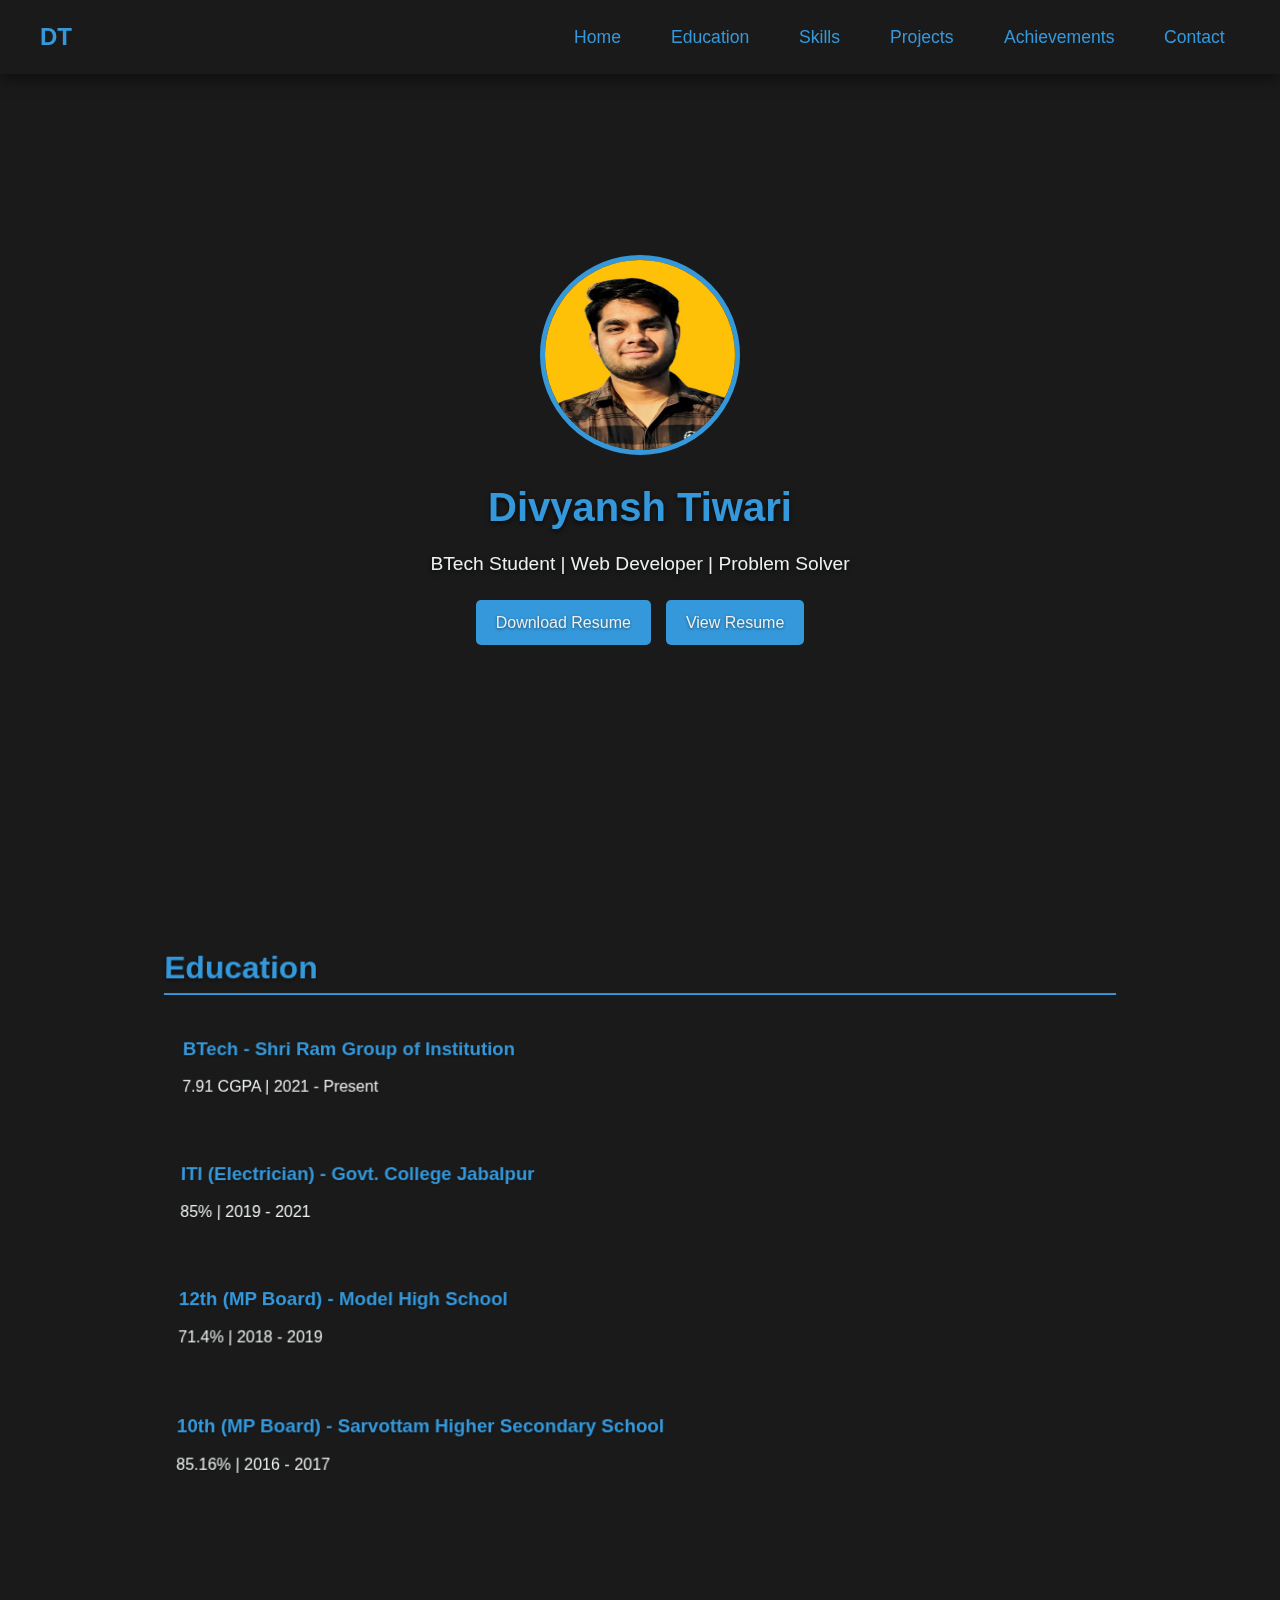
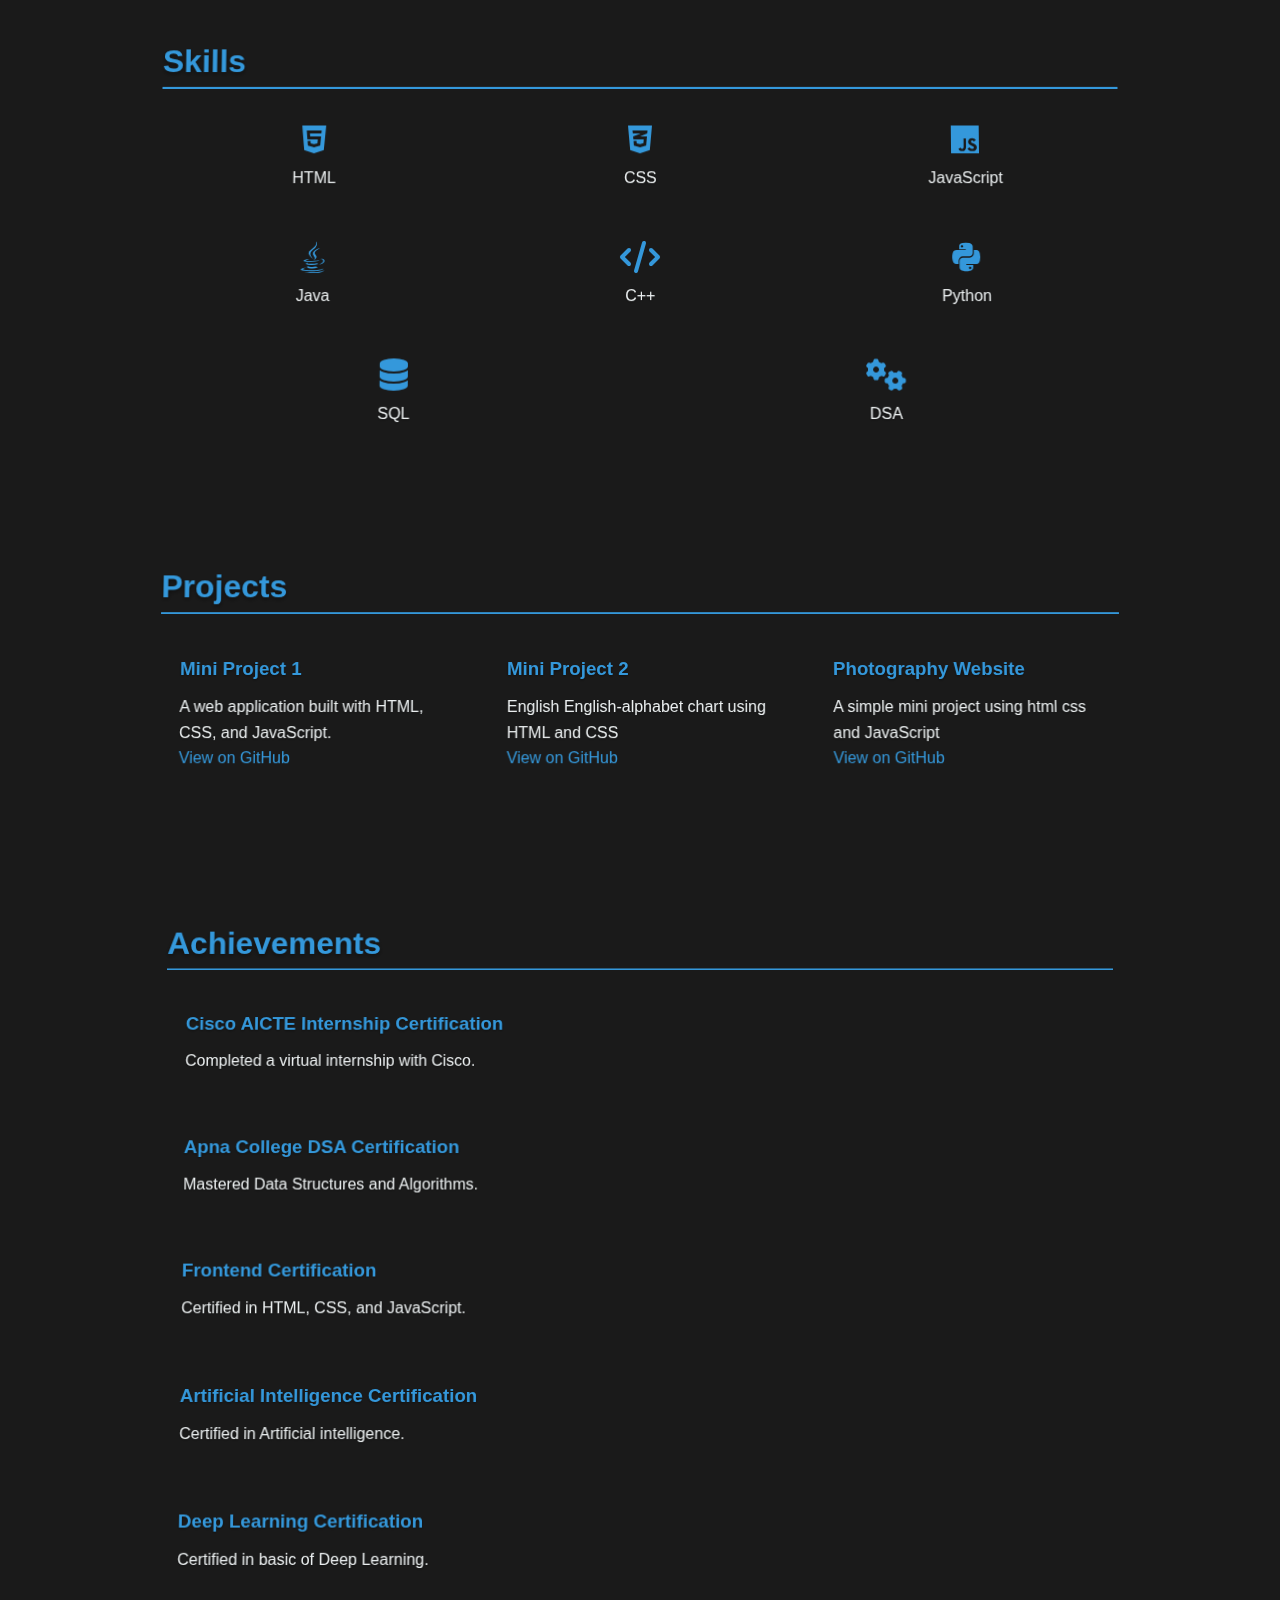
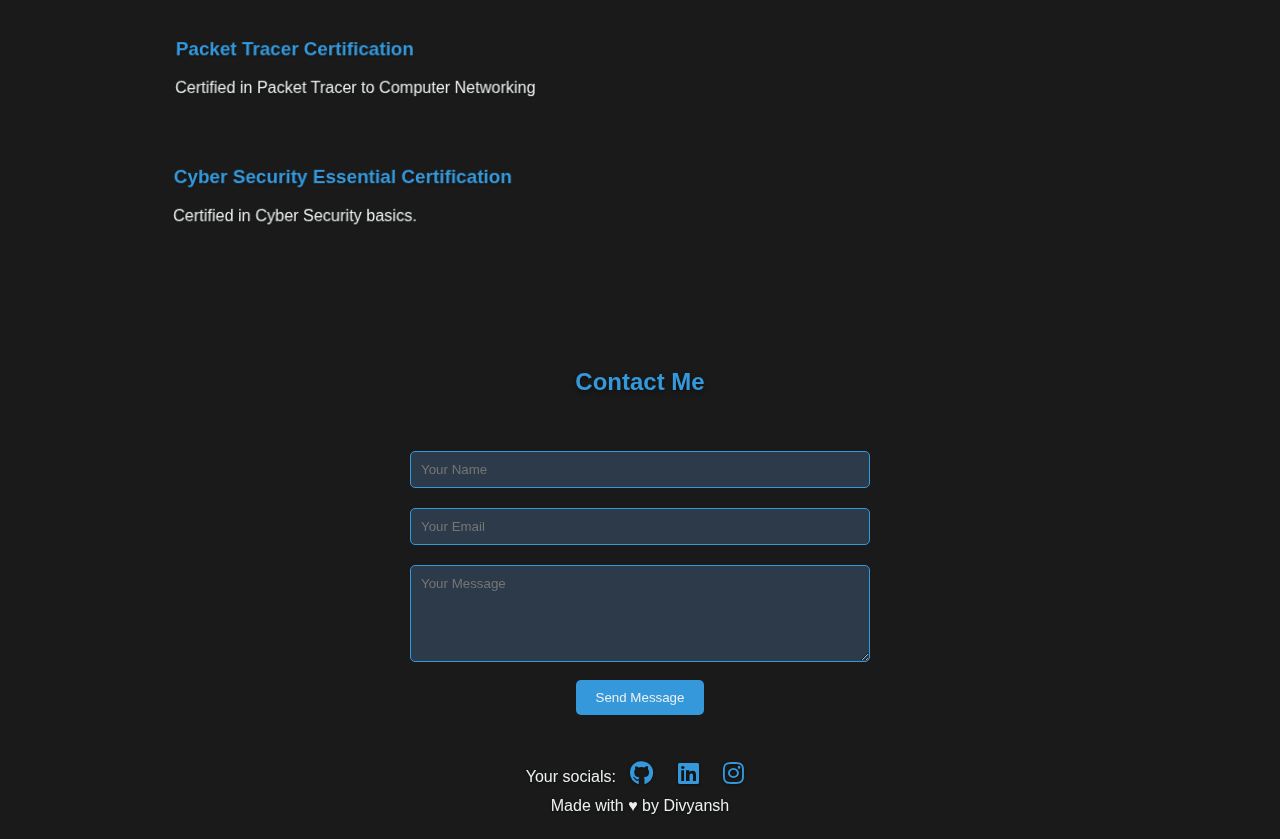
==== index.html @ 2e0c6808 "Update index.html" ====
<!DOCTYPE html>
<html lang="en">

<head>
    <meta charset="UTF-8">
    <meta name="viewport" content="width=device-width, initial-scale=1.0">
    <title>Divyansh Tiwari | Portfolio</title>
    <link rel="stylesheet" href="https://cdnjs.cloudflare.com/ajax/libs/font-awesome/6.0.0-beta3/css/all.min.css">
    <link rel="stylesheet" href="portfolio.css">
</head>

<body>
    <!-- Background video for entire page -->
    <video id="background-video" autoplay muted loop>
        <source
            src="org background.mp4" 
            type="video/mp4">
        Your browser does not support the video tag.
    </video>

    <!-- Navbar -->
    <header>
        <div class="nav-container">
            <div class="logo">DT</div>
            <div class="hamburger"><i class="fas fa-bars"></i></div>
            <nav>
                <a href="#home">Home</a>
                <a href="#education">Education</a>
                <a href="#skills">Skills</a>
                <a href="#projects">Projects</a>
                <a href="#achievements">Achievements</a>
                <a href="#contact">Contact</a>
            </nav>
        </div>
    </header>

    <!-- Hero section with resume buttons -->
    <div class="hero" id="home">
        <img src="divyansh photo.jpg" alt="Divyansh Tiwari">
        <h1>Divyansh Tiwari</h1>
        <p>BTech Student | Web Developer | Problem Solver</p>
        <!-- Resume buttons -->
        <div class="resume-buttons">
            <a href="resume divyansh.pdf" download class="resume-btn download-resume">Download Resume</a>
            <a href="resume divyansh.pdf" target="_blank" class="resume-btn view-resume">View Resume</a>
        </div>
    </div>

    <!-- Education section -->
    <section id="education">
        <h2>Education</h2>
        <div class="timeline">
            <div class="timeline-item">
                <h3>BTech - Shri Ram Group of Institution</h3>
                <p>7.91 CGPA | 2021 - Present</p>
            </div>
            <div class="timeline-item">
                <h3>ITI (Electrician) - Govt. College Jabalpur</h3>
                <p>85% | 2019 - 2021</p>
            </div>
            <div class="timeline-item">
                <h3>12th (MP Board) - Model High School</h3>
                <p>71.4% | 2018 - 2019</p>
            </div>
            <div class="timeline-item">
                <h3>10th (MP Board) - Sarvottam Higher Secondary School</h3>
                <p>85.16% | 2016 - 2017</p>
            </div>
        </div>
    </section>

    <!-- Skills section -->
    <section id="skills">
        <h2>Skills</h2>
        <div class="skills-list">
            <div class="skill"><i class="fab fa-html5"></i>
                <p>HTML</p>
            </div>
            <div class="skill"><i class="fab fa-css3-alt"></i>
                <p>CSS</p>
            </div>
            <div class="skill"><i class="fab fa-js"></i>
                <p>JavaScript</p>
            </div>
            <div class="skill"><i class="fab fa-java"></i>
                <p>Java</p>
            </div>
            <div class="skill"><i class="fas fa-code"></i>
                <p>C++</p>
            </div>
            <div class="skill"><i class="fab fa-python"></i>
                <p>Python</p>
            </div>
            <div class="skill"><i class="fas fa-database"></i>
                <p>SQL</p>
            </div>
            <div class="skill"><i class="fas fa-cogs"></i>
                <p>DSA</p>
            </div>
        </div>
    </section>

    <!-- Projects section -->
    <section id="projects">
        <h2>Projects</h2>
        <div class="project-list">
            <div class="project">
                <h3>Mini Project 1</h3>
                <p>A web application built with HTML, CSS, and JavaScript.</p>
                <a href="https://divyansh01192693629.github.io/calculator-mini-project/" target="_blank">View on
                    GitHub</a>
            </div>
            <div class="project">
                <h3>Mini Project 2</h3>
                <p>English English-alphabet chart using HTML and CSS</p>
                <a href="https://divyansh01192693629.github.io/English-alphabet/" target="_blank">View on GitHub</a>
            </div>
            <div class="project">
                <h3>Photography Website</h3>
                <p>A simple mini project using html css and JavaScript</p>
                <a href=" https://divyansh01192693629.github.io/mini-website/" target="_blank">View on GitHub</a>
            </div>
        </div>
    </section>

    <!-- Achievements section -->
    <section id="achievements">
        <h2>Achievements</h2>
        <div class="timeline">
            <div class="timeline-item">
                <h3><a href="CISCO-AICTE INTERNSHIP.pdf" target="_blank" class="certificate">Cisco AICTE Internship
                        Certification</a></h3>
                <p>Completed a virtual internship with Cisco.</p>
            </div>
            <div class="timeline-item">
                <h3><a href="DSA certificate.pdf" target="_blank" class="certificate"> Apna College DSA
                        Certification</a></h3>
                <p>Mastered Data Structures and Algorithms.</p>
            </div>
            <div class="timeline-item">
                <h3><a href="frontend certificate.pdf" target="_blank" class="certificate">Frontend
                        Certification</a></h3>
                <p>Certified in HTML, CSS, and JavaScript.</p>
            </div>

            <div class="timeline-item">
                <h3> <a href="ai certificate.pdf" target="_blank" class="certificate">Artificial Intelligence
                        Certification </a></h3>
                <p>Certified in Artificial intelligence.</p>
            </div>

            <div class="timeline-item">
                <h3> <a href="deep learning certificate.pdf" target="_blank" class="certificate">Deep Learning
                        Certification</a> </h3>
                <p>Certified in basic of Deep Learning.</p>
            </div>

            <div class="timeline-item">
                <h3> <a href="packet tracer certification.pdf" target="_blank" class="certificate">Packet Tracer
                        Certification </a></h3>
                <p>Certified in Packet Tracer to Computer Networking</p>
            </div>

            <div class="timeline-item">
                <h3> <a href="cyber security certificate.pdf" target="_blank" class="certificate">Cyber Security
                        Essential
                        Certification </a></h3>
                <p>Certified in Cyber Security basics.</p>
            </div>
        </div>
    </section>

    <!-- Footer with contact form -->
    <footer id="contact">
        <h2>Contact Me</h2>
        <div class="contact-form">
            <form id="contactForm">
                <input type="text" name="name" placeholder="Your Name" required>
                <input type="email" name="email" placeholder="Your Email" required>
                <textarea name="message" placeholder="Your Message" rows="5" required></textarea>
                <button type="submit">Send Message</button>
            </form>
        </div>
        <p>Your socials:
            <a href="https://github.com/Divyansh01192693629" target="_blank"><i class="fab fa-github"></i></a>
            <a href="https://www.linkedin.com/in/divyansh-tiwari-719954262/" target="_blank"><i
                    class="fab fa-linkedin"></i></a>
            <a href="https://www.instagram.com/divyansh_tiwari_._?igsh=OXBuam1jNXIwY201" target="_blank"><i
                    class="fab fa-instagram"></i></a>
        </p>
        <p>Made with ♥ by Divyansh</p>
    </footer>

    <!-- JavaScript for interactivity -->
    <script src="portfolio.js">

    </script>
</body>

</html>
---- portfolio.css ----
/* Reset default styles */
  * {
    margin: 0;
    padding: 0;
    box-sizing: border-box;
    font-family: Arial, sans-serif;
}

/* Body styles */
body {
    background: #1a1a1a;
    /* Fallback background if video fails */
    color: #ecf0f1;
    /* Light gray text color */
    line-height: 1.6;
    overflow-x: hidden;
    /* Prevent horizontal scroll */
/*     background-image: url(https://img.freepik.com/free-vector/vector-damask-seamless-pattern-background-classical-luxury-old-fashioned-damask-ornament-royal-victorian-seamless-texture-wallpapers-textile-wrapping-exquisite-floral-baroque-template_1217-738.jpg?ga=GA1.1.247335923.1737204200&semt=ais_hybrid);
    background-repeat: none;
    background-size:cover; */
}

/* Background video for entire page */
#background-video {
    position: fixed;
    /* Fixed position to cover whole page */
    top: 0;
    left: 0;
    width: 100%;
    height: 100%;
    object-fit: cover;
    /* Ensure video fills the area */
    z-index: -1;
    /* Place behind all content */
    filter: brightness(0.5);
    /* Darken video for text readability */
}

/* Navbar styles */
header {
    padding: 15px 20px;
    /* Padding around navbar */
    position: fixed;
    /* Sticky at top */
    width: 100%;
    top: 0;
    z-index: 100;
    /* Ensure it stays above content */
    box-shadow: 0 4px 15px rgba(0, 0, 0, 0.5);
    /* Shadow for depth */
    /* backdrop-filter: blur(5px); */
    /* Glassmorphism effect */
    transform: translateZ(10px);
    /* 3D lift effect */
}

/* Container for logo and nav */
.nav-container {
    display: flex;
    justify-content: space-between;
    /* Space logo and nav */
    align-items: center;
    max-width: 1200px;
    /* Max width for centering */
    margin: 0 auto;
}

/* Logo styling */
.logo {
    font-size: 1.5em;
    color: #3498db;
    /* Blue color for logo */
    font-weight: bold;
    transition: color 0.3s ease;
    /* Smooth color change */
}

.logo:hover {
    color: #e74c3c;
    /* Red on hover */
}

/* Hamburger menu for mobile */
.hamburger {
    display: none;
    /* Hidden on desktop */
    font-size: 1.8em;
    color: #3498db;
    /* Blue color */
    cursor: pointer;
    transition: color 0.3s ease, transform 0.3s ease;
    /* Smooth transitions */
}

.hamburger:hover {
    color: #e74c3c;
    /* Red on hover */
    transform: rotate(90deg);
    /* Rotate on hover */
}

/* Navigation links */
nav {
    display: flex;
    gap: 20px;
    /* Space between links */
}

nav a {
    color: #3498db;
    /* Blue color for links */
    text-decoration: none;
    font-size: 1.1em;
    padding: 8px 15px;
    /* Padding for clickable area */
    border-radius: 5px;
    transition: all 0.3s ease;
    /* Smooth transitions */
    transform: perspective(500px) rotateX(0deg);
    /* 3D effect */
}

nav a:hover {
    color: #ecf0f1;
    /* Light gray on hover */
    background: #e74c3c;
    /* Red background on hover */
    transform: perspective(500px) rotateX(10deg);
    /* 3D flip on hover */
}

/* Hero section */
.hero {
    min-height: 100vh;
    /* Full viewport height */
    display: flex;
    flex-direction: column;
    justify-content: center;
    /* Center content vertically */
    align-items: center;
    /* Center content horizontally */
    text-align: center;
    padding: 60px 20px;
    /* Padding around content */
}

.hero img {
    border-radius: 50%;
    /* Circular image */
    width: 200px;
    height: 200px;
    margin-bottom: 20px;
    border: 5px solid #3498db;
    /* Blue border */
    transition: transform 0.5s ease, box-shadow 0.5s ease;
    /* Smooth transitions */
    transform: perspective(1000px) rotateY(0deg);
    /* 3D effect */
}

.hero img:hover {
    transform: perspective(1000px) rotateY(15deg) scale(1.2);
    /* 3D spin and scale */
    box-shadow: 0 0 20px rgba(52, 152, 219, 0.7);
    /* Blue glow */
}

.hero h1 {
    font-size: 2.5em;
    margin-bottom: 10px;
    color: #3498db;
    /* Blue heading */
    text-shadow: 0 2px 5px rgba(0, 0, 0, 0.7);
    /* Shadow for contrast */
}

.hero p {
    font-size: 1.2em;
    color: #ecf0f1;
    /* Light gray text */
    text-shadow: 0 2px 5px rgba(0, 0, 0, 0.7);
    /* Shadow for contrast */
    margin-bottom: 20px;
    /* Space before buttons */
}

/* Resume buttons container */
.resume-buttons {
    display: flex;
    gap: 15px;
    /* Space between buttons */
}

/* General button styles for resume */
.resume-btn {
    padding: 10px 20px;
    border-radius: 5px;
    text-decoration: none;
    font-size: 1em;
    transition: background 0.3s ease, transform 0.3s ease;
    /* Smooth transitions */
    text-shadow: 0 1px 3px rgba(0, 0, 0, 0.5);
    /* Shadow for contrast */
}

/* Download resume button */
.download-resume {
    background: #3498db;
    /* Blue background */
    color: #ecf0f1;
    /* Light gray text */
}

.download-resume:hover {
    background: #e74c3c;
    /* Red on hover */
    transform: scale(1.1);
    /* Scale up on hover */
}

/* View resume button */
.view-resume {
    background: #3498db;
    /* Blue background */
    color: #ecf0f1;
    /* Light gray text */
}

.view-resume:hover {
    background: #e74c3c;
    /* Red on hover */
    transform: scale(1.1);
    /* Scale up on hover */
}

/* General section styles */
section {
    padding: 40px 20px;
    max-width: 1000px;
    /* Center content */
    margin: 0 auto;
    border-radius: 10px;
    margin-bottom: 40px;
    transform: perspective(1000px) rotateX(2deg);
    /* 3D tilt */
    transition: transform 0.5s ease;
    /* Smooth transition */
}

section:hover {
    transform: perspective(1000px) rotateX(0deg);
    /* Flatten on hover */
}

section h2 {
    font-size: 2em;
    color: #3498db;
    /* Blue heading */
    margin-bottom: 20px;
    border-bottom: 2px solid #3498db;
    /* Blue underline */
    text-shadow: 0 2px 5px rgba(0, 0, 0, 0.5);
    /* Shadow for contrast */
}

/* Timeline items */
.timeline-item {
    padding: 20px;
    margin: 20px 0;
    border-radius: 8px;
    transition: transform 0.3s ease, box-shadow 0.3s ease;
    /* Smooth transitions */
    transform: perspective(1000px) rotateY(0deg);
    /* 3D effect */
}

.timeline-item:hover {
    transform: perspective(1000px) rotateY(5deg) scale(1.02);
    /* 3D tilt and scale */
    box-shadow: 0 0 15px rgba(52, 152, 219, 0.5);
    /* Blue glow */
}

.timeline-item h3 {
    color: #3498db;
    /* Blue heading */
    margin-bottom: 10px;
    text-shadow: 0 1px 3px rgba(0, 0, 0, 0.5);
    /* Shadow for contrast */
}

.timeline-item p {
    color: #ecf0f1;
    /* Light gray text */
    text-shadow: 0 1px 3px rgba(0, 0, 0, 0.5);
    /* Shadow for contrast */
}

/* Skills section */
.skills-list {
    display: flex;
    flex-wrap: wrap;
    /* Wrap items on small screens */
    gap: 20px;
    /* Space between skills */
}

.skill {
    padding: 15px;
    border-radius: 8px;
    flex: 1 1 30%;
    /* Flexible width */
    text-align: center;
    transition: transform 0.3s ease, box-shadow 0.3s ease;
    /* Smooth transitions */
    transform: perspective(1000px) rotateX(0deg);
    /* 3D effect */
}

.skill:hover {
    transform: perspective(1000px) rotateX(10deg) scale(1.1);
    /* 3D flip and scale */
    box-shadow: 0 0 15px rgba(52, 152, 219, 0.5);
    /* Blue glow */
    border: 2px solid yellow;
}

.skill i {
    font-size: 2em;
    margin-bottom: 10px;
    color: #3498db;
    /* Blue icon */
}

.skill p {
    color: #ecf0f1;
    /* Light gray text */
    text-shadow: 0 1px 3px rgba(0, 0, 0, 0.5);
    /* Shadow for contrast */
}

/* Projects section */
.project-list {
    display: grid;
    grid-template-columns: repeat(auto-fit, minmax(300px, 1fr));
    /* Responsive grid */
    gap: 20px;
    /* Space between projects */
}

.project {
    padding: 20px;
    border-radius: 8px;
    transition: transform 0.3s ease, box-shadow 0.3s ease;
    /* Smooth transitions */
    transform: perspective(1000px) rotateY(0deg);
    /* 3D effect */
}

.project:hover {
    transform: perspective(1000px) rotateY(5deg) scale(1.05);
    /* 3D tilt and scale */
    box-shadow: 0 0 15px rgba(52, 152, 219, 0.5);
    /* Blue glow */
    border: 2px solid rgba(125, 61, 198, 0.792);
}

.project h3 {
    color: #3498db;
    /* Blue heading */
    margin-bottom: 10px;
    text-shadow: 0 1px 3px rgba(0, 0, 0, 0.5);
    /* Shadow for contrast */
}

.project p {
    color: #ecf0f1;
    /* Light gray text */
    text-shadow: 0 1px 3px rgba(0, 0, 0, 0.5);
    /* Shadow for contrast */
}

.project a {
    color: #3498db;
    /* Blue link */
    text-decoration: none;
    transition: color 0.3s ease;
    /* Smooth color change */
}

.project a:hover {
    color: #e74c3c;
    /* Red on hover */
}

.certificate{
    color:#3498db;
    text-decoration: none;
}

.certificate:hover{
    color:greenyellow;
}

/* Contact form */
.contact-form {
    padding: 20px;
    border-radius: 8px;
    max-width: 500px;
    margin: 20px auto;
    transform: perspective(1000px) rotateX(0deg);
    /* 3D effect */
    transition: transform 0.5s ease;
    /* Smooth transition */
}

.contact-form:hover {
    transform: perspective(1000px) rotateX(5deg);
    /* 3D tilt on hover */
    background: #FF9B17;
    /* Orange background on hover */
}

.contact-form input,
.contact-form textarea {
    width: 100%;
    padding: 10px;
    margin: 10px 0;
    border: 1px solid #3498db;
    /* Blue border */
    border-radius: 5px;
    background: rgba(52, 73, 94, 0.7);
    /* Slight blue tint for inputs */
    color: #ecf0f1;
    /* Light gray text */
}

.contact-form button {
    background: #3498db;
    /* Blue button */
    color: #ecf0f1;
    /* Light gray text */
    padding: 10px 20px;
    border: none;
    border-radius: 5px;
    cursor: pointer;
    transition: background 0.3s ease, transform 0.3s ease;
    /* Smooth transitions */
}

.contact-form button:hover {
    background: #e74c3c;
    /* Red on hover */
    transform: scale(1.1);
    /* Scale up on hover */
}

/* Footer styles */
footer {
    padding: 20px;
    text-align: center;
    transform: perspective(1000px) rotateX(0deg);
    /* 3D effect */
}

footer h2 {
    color: #3498db;
    /* Blue heading */
    text-shadow: 0 2px 5px rgba(0, 0, 0, 0.5);
    /* Shadow for contrast */
}

footer a {
    color: #3498db;
    /* Blue icons */
    margin: 0 10px;
    font-size: 1.5em;
    transition: color 0.3s ease, transform 0.3s ease;
    /* Smooth transitions */
}

footer a:hover {
    color: #e74c3c;
    /* Red on hover */
    transform: rotate(10deg);
    /* Rotate on hover */
}

footer p {
    text-shadow: 0 1px 3px rgba(0, 0, 0, 0.5);
    /* Shadow for contrast */
}

/* Responsive design for mobile */
@media (max-width: 768px) {
    .hamburger {
        display: block;
        /* Show hamburger on mobile */
    }

    nav {
        display: none;
        /* Hide nav by default on mobile */
        flex-direction: column;
        position: absolute;
        top: 60px;
        left: 0;
        width: 100%;
        background: #34495e;
        /* Blue background for mobile menu */
        padding: 20px;
        box-shadow: 0 5px 10px rgba(0, 0, 0, 0.5);
        /* Shadow for depth */
    }

    nav.active {
        display: flex;
        /* Show nav when active */
    }

    nav a {
        margin: 10px 0;
        font-size: 1.3em;
        padding: 10px;
    }

    .skills-list,
    .project-list {
        grid-template-columns: 1fr;
        /* Single column on mobile */
    }

    .hero img {
        width: 150px;
        /* Smaller image on mobile */
        height: 150px;
    }

    .hero h1 {
        font-size: 2em;
        /* Smaller heading on mobile */
    }

    .resume-buttons {
        flex-direction: column;
        /* Stack buttons vertically on mobile */
        gap: 10px;
        /* Smaller gap on mobile */
    }
}
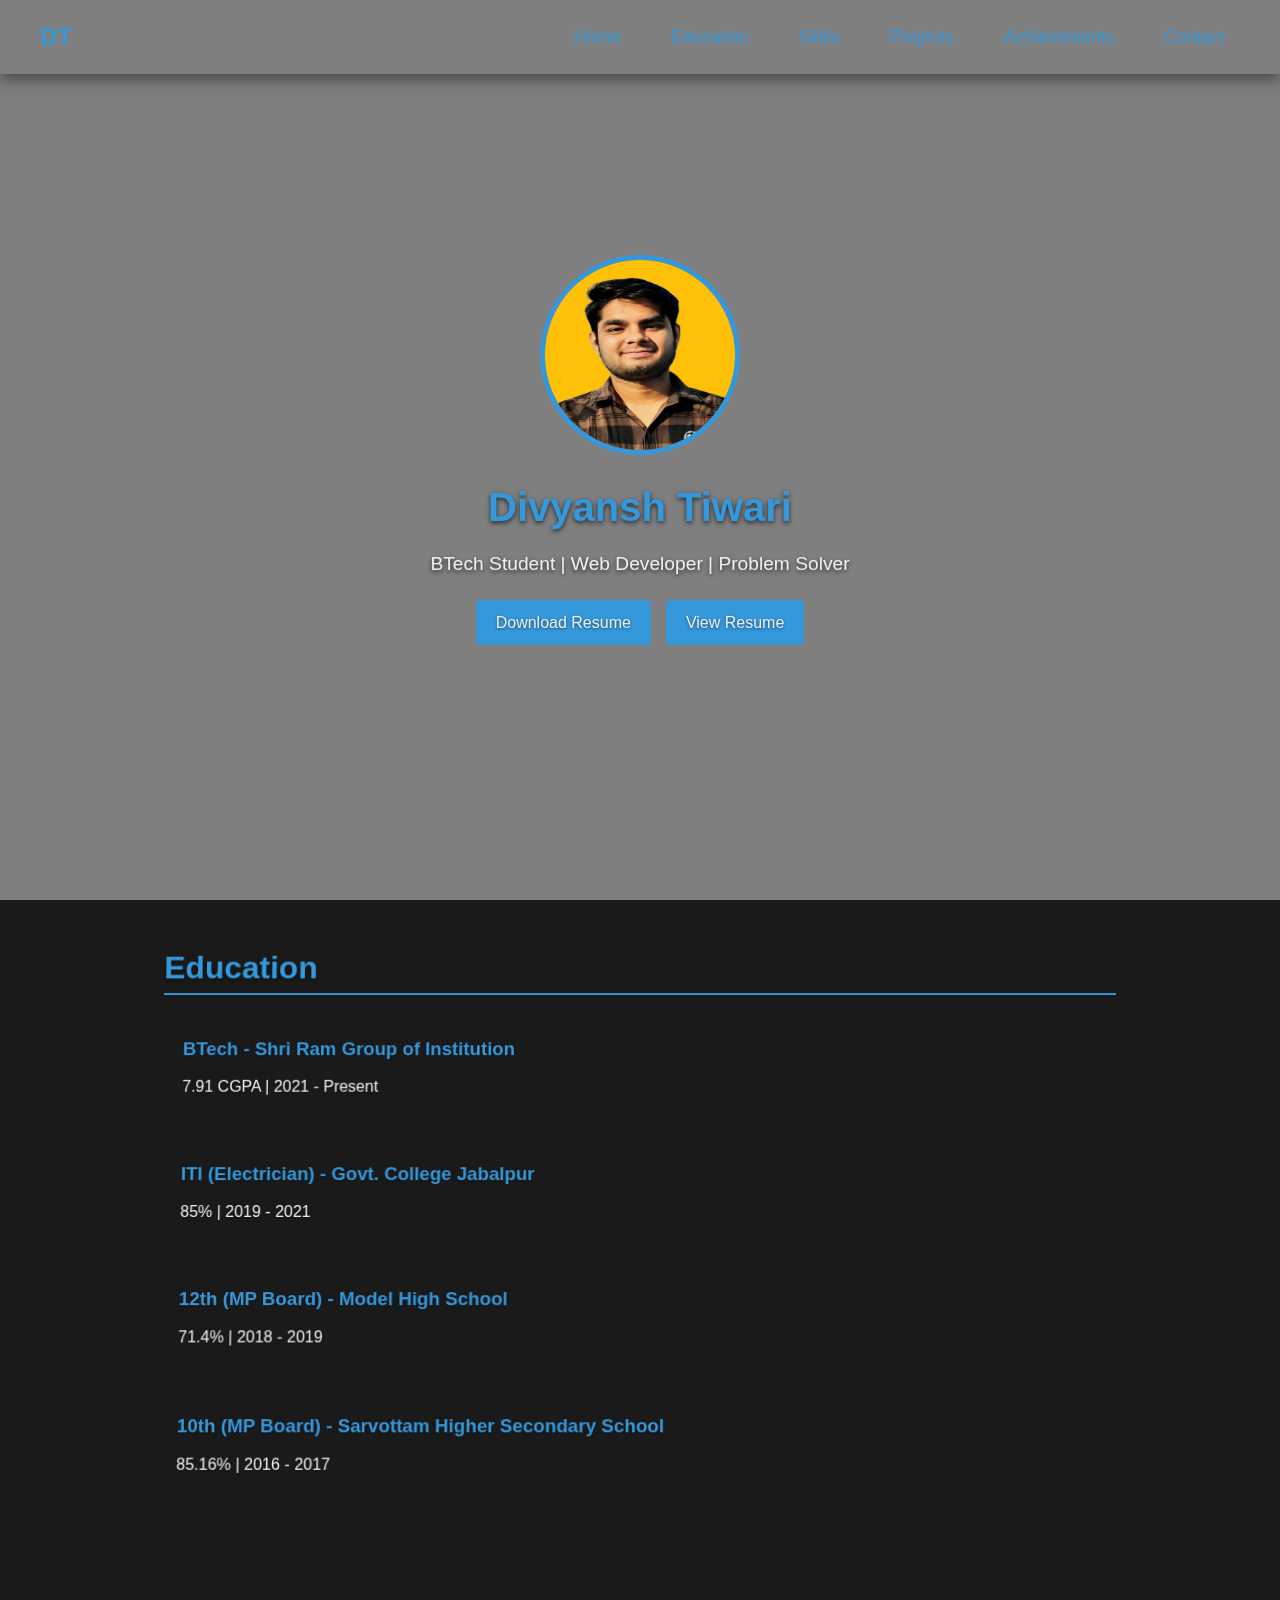
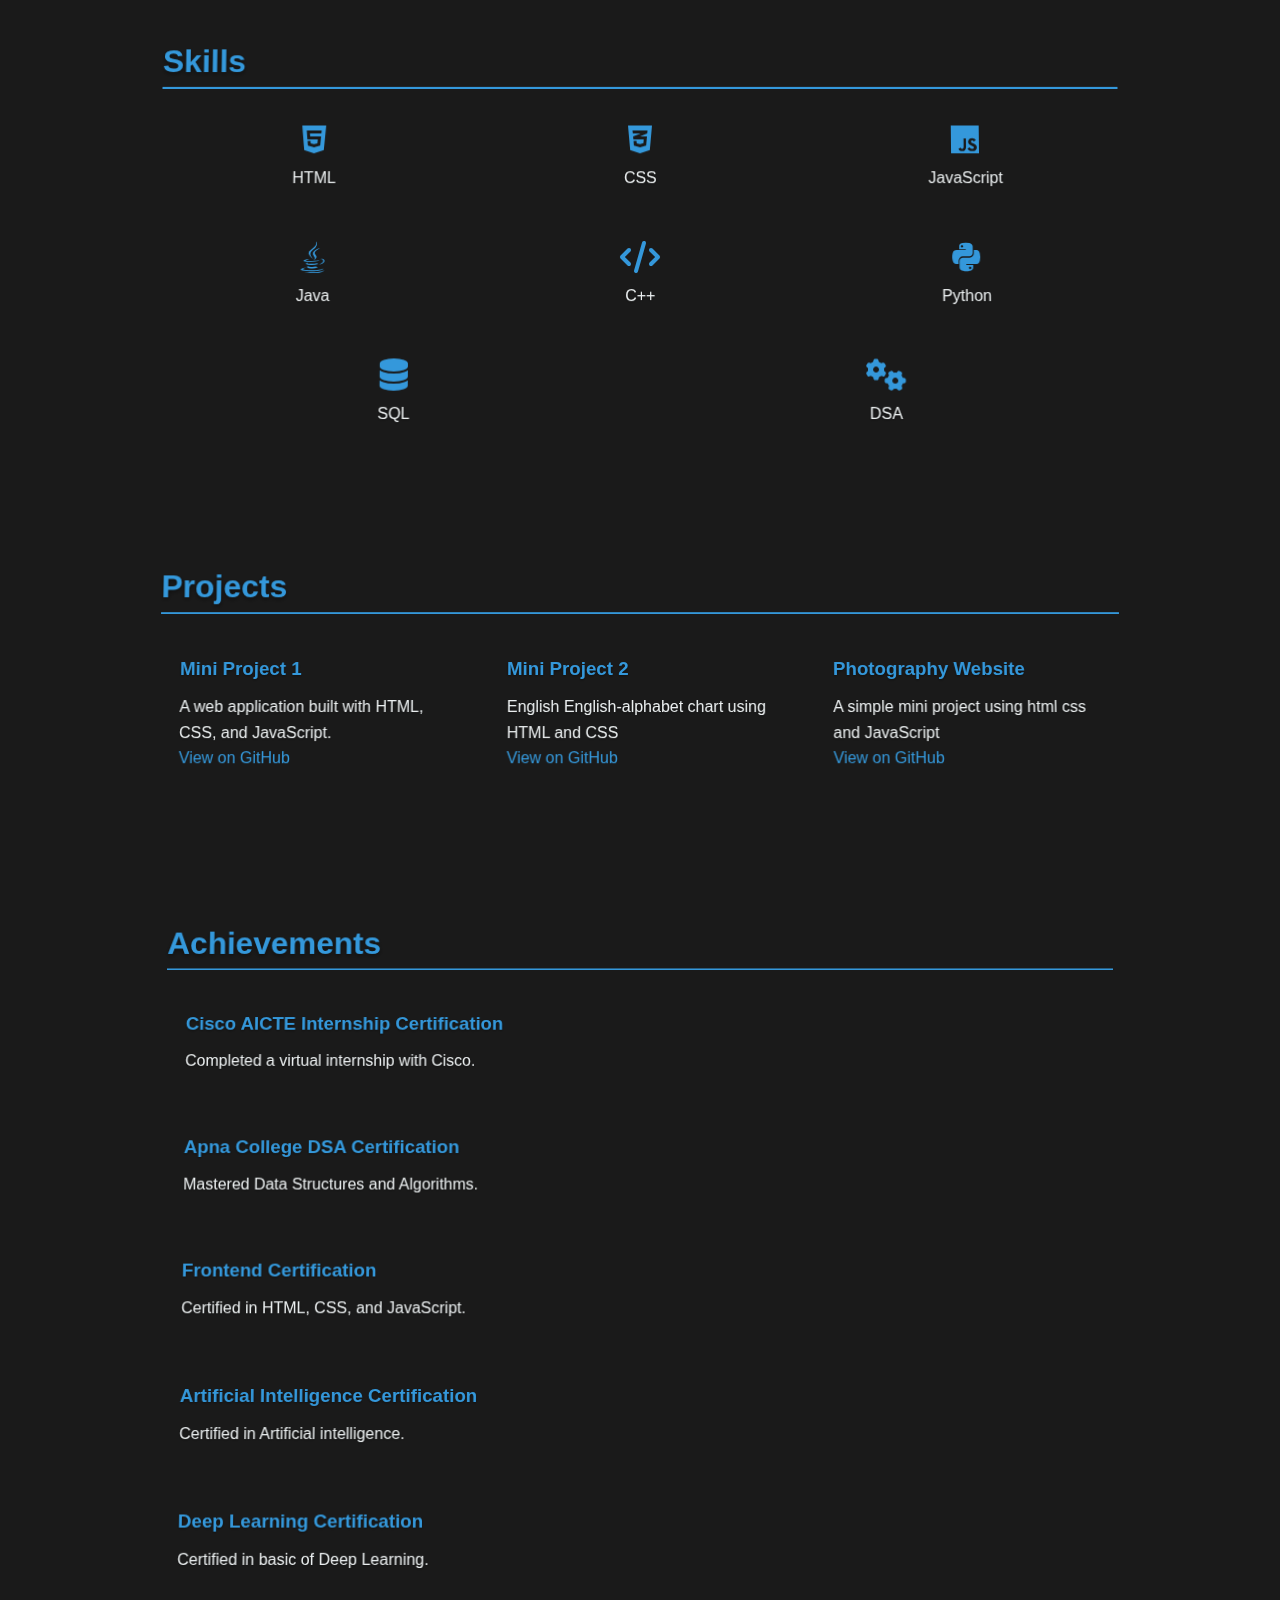
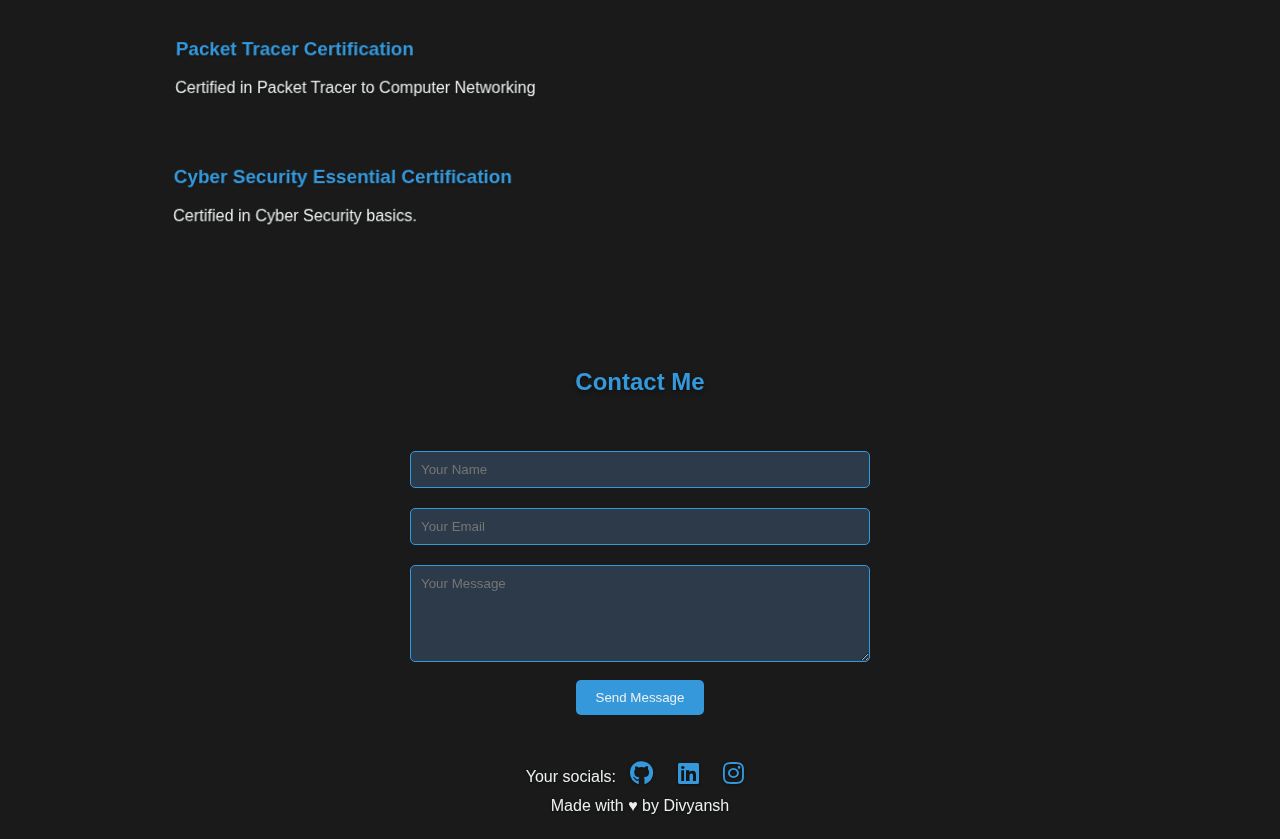
==== commit 34ebb2e0: "Update index.html" ====
--- a/index.html
+++ b/index.html
@@ -13,7 +13,7 @@
     <!-- Background video for entire page -->
     <video id="background-video" autoplay muted loop>
         <source
-            src="org background.mp4" 
+            src="org_background" 
             type="video/mp4">
         Your browser does not support the video tag.
     </video>
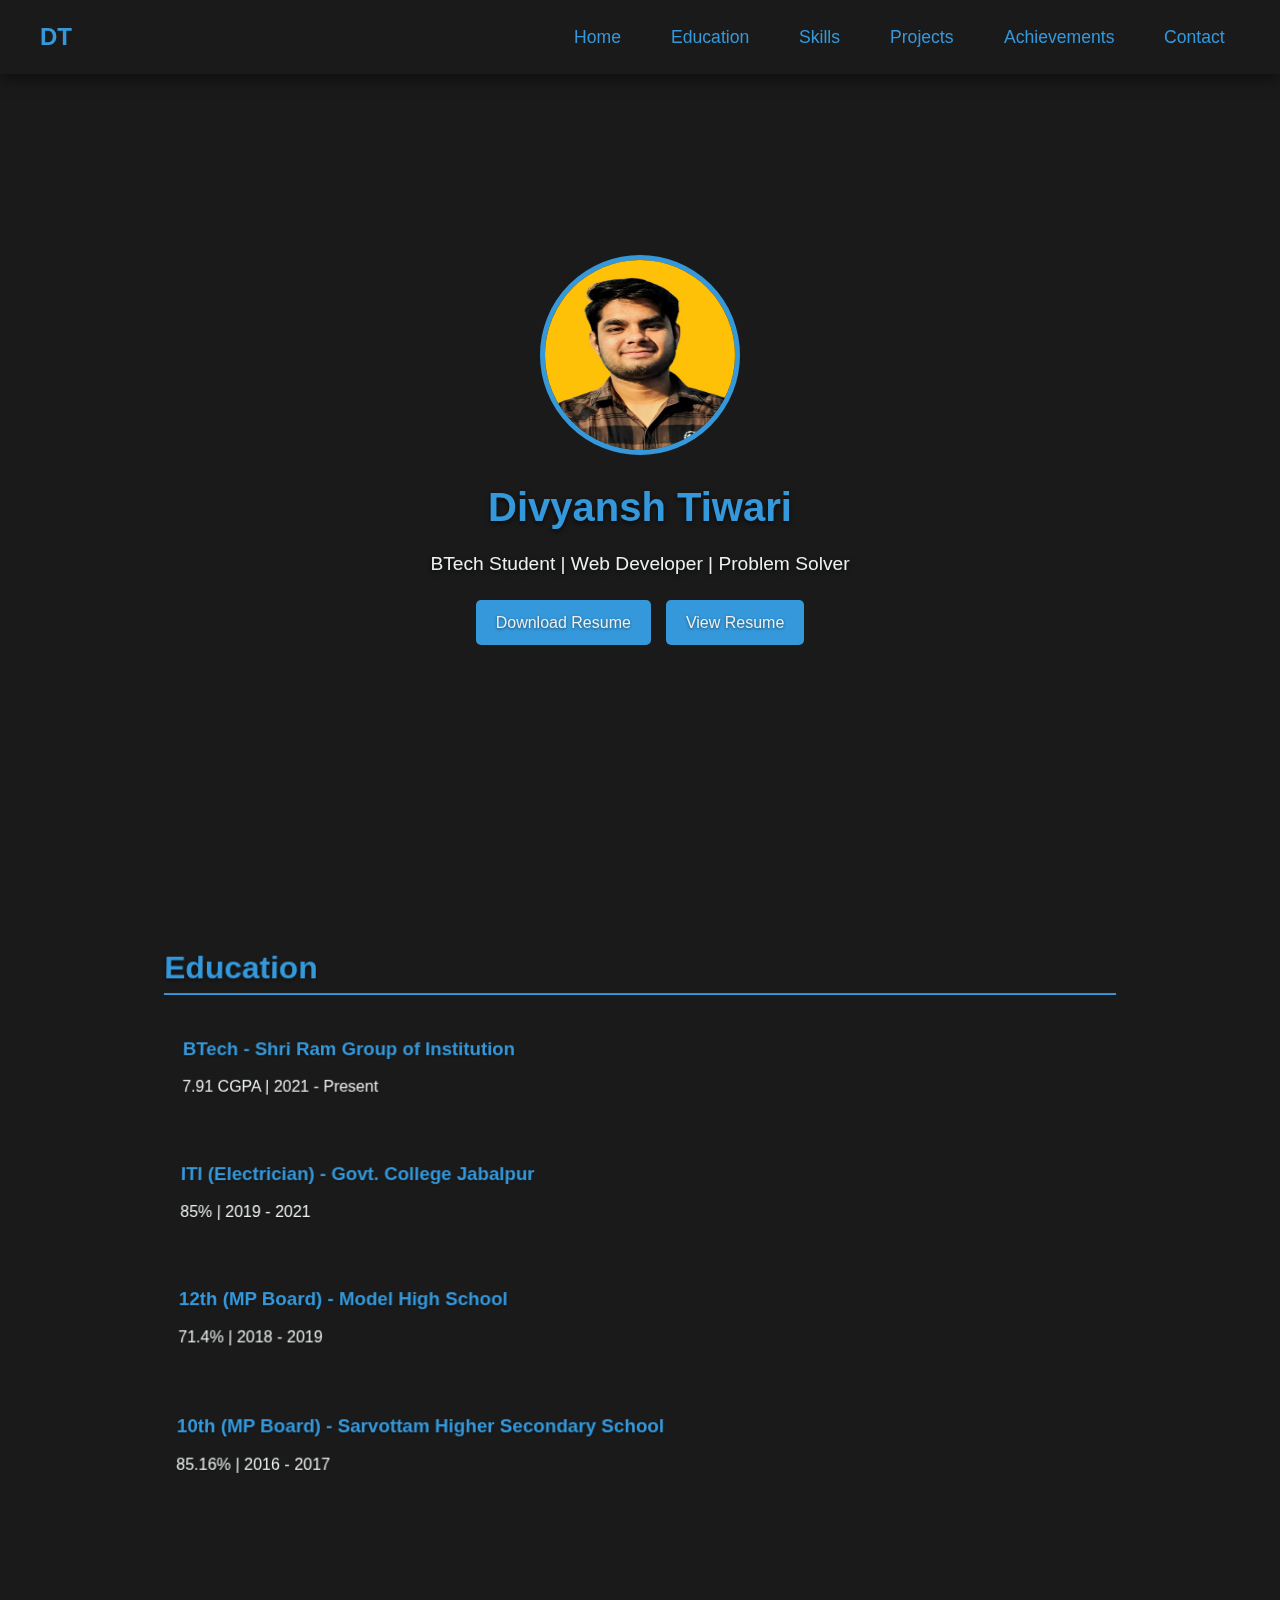
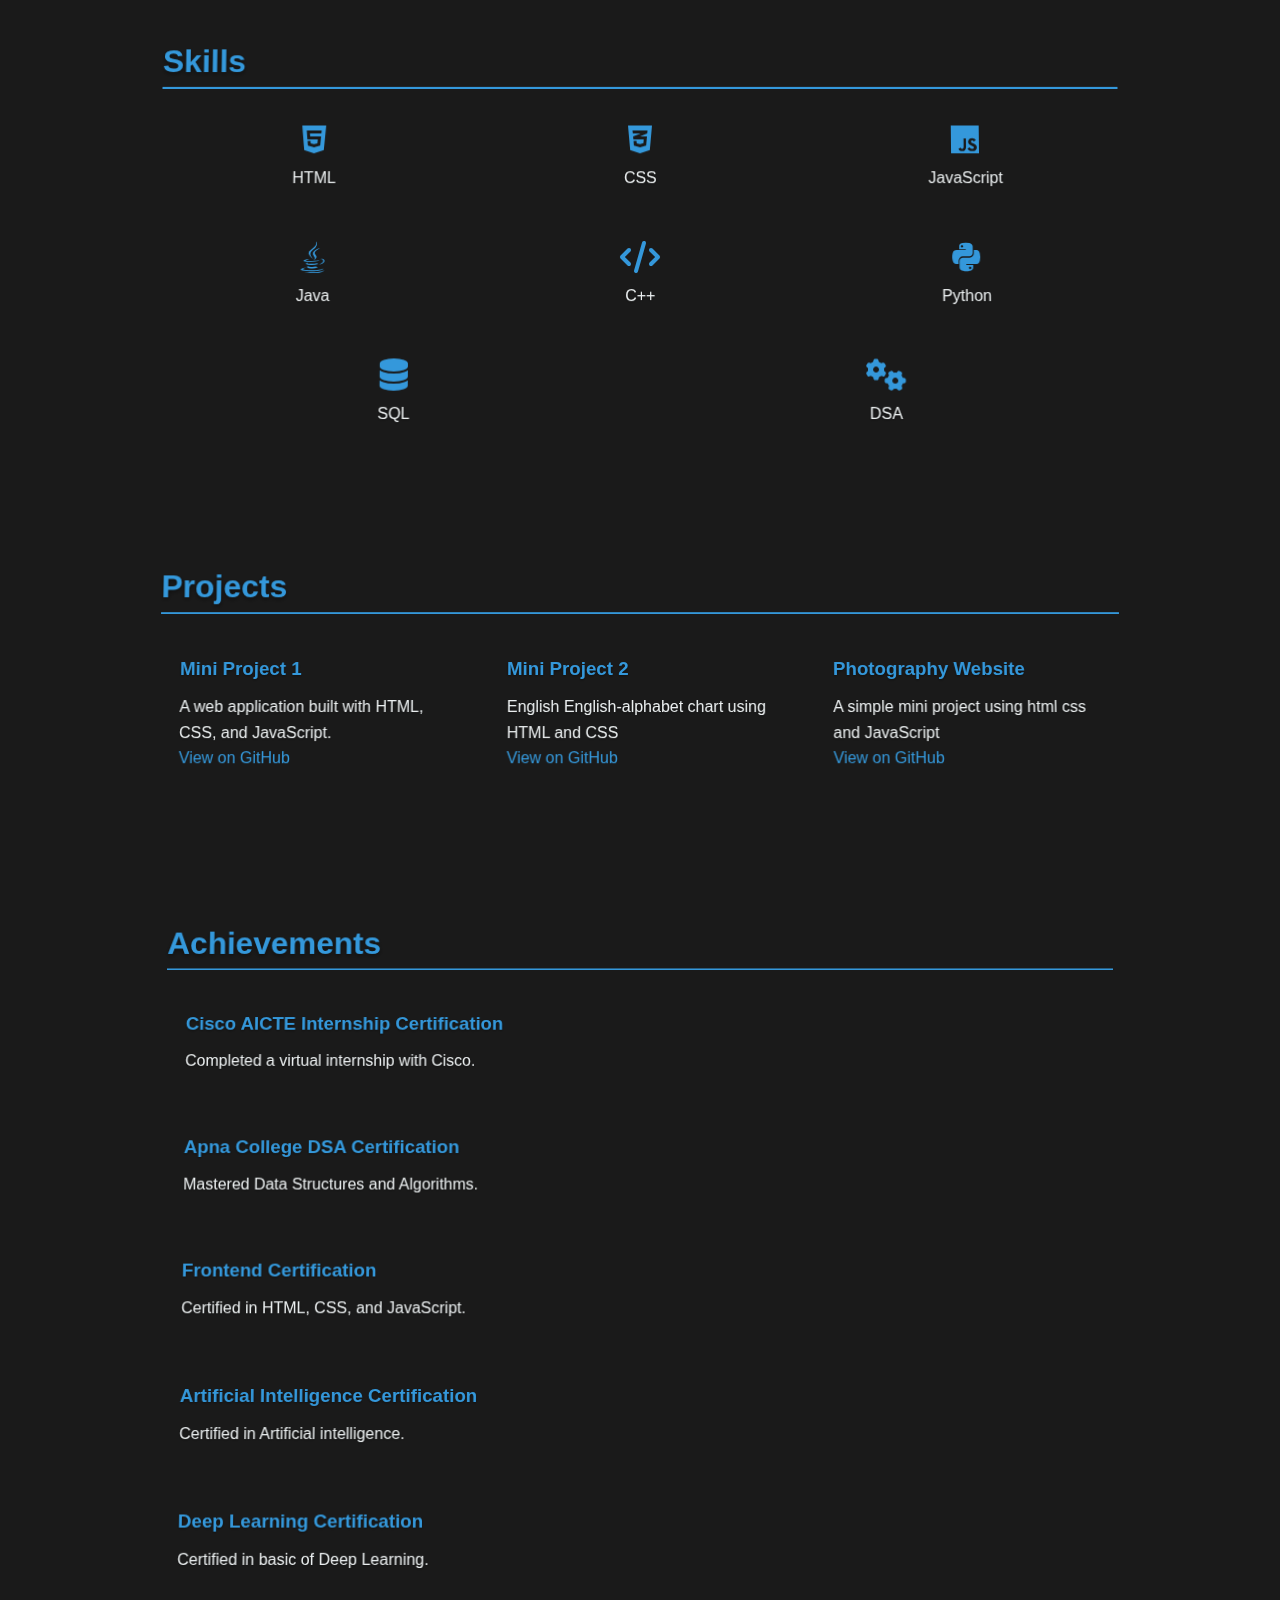
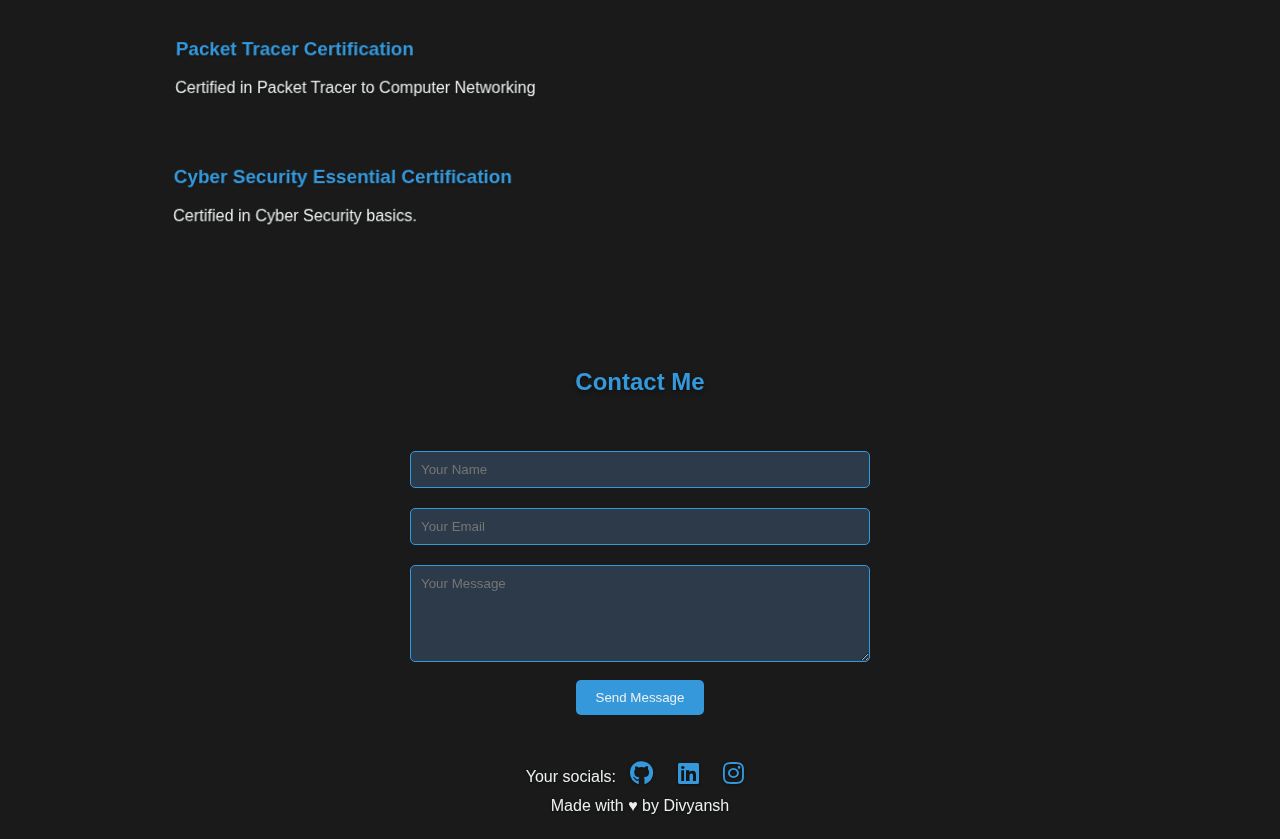
==== commit 0458a83f: "Update index.html" ====
--- a/index.html
+++ b/index.html
@@ -13,7 +13,7 @@
     <!-- Background video for entire page -->
     <video id="background-video" autoplay muted loop>
         <source
-            src="org_background" 
+            src="https://video-previews.elements.envatousercontent.com/files/9cbf5103-c0ad-40b6-9584-1d30320e32da/video_preview_h264.mp4" 
             type="video/mp4">
         Your browser does not support the video tag.
     </video>
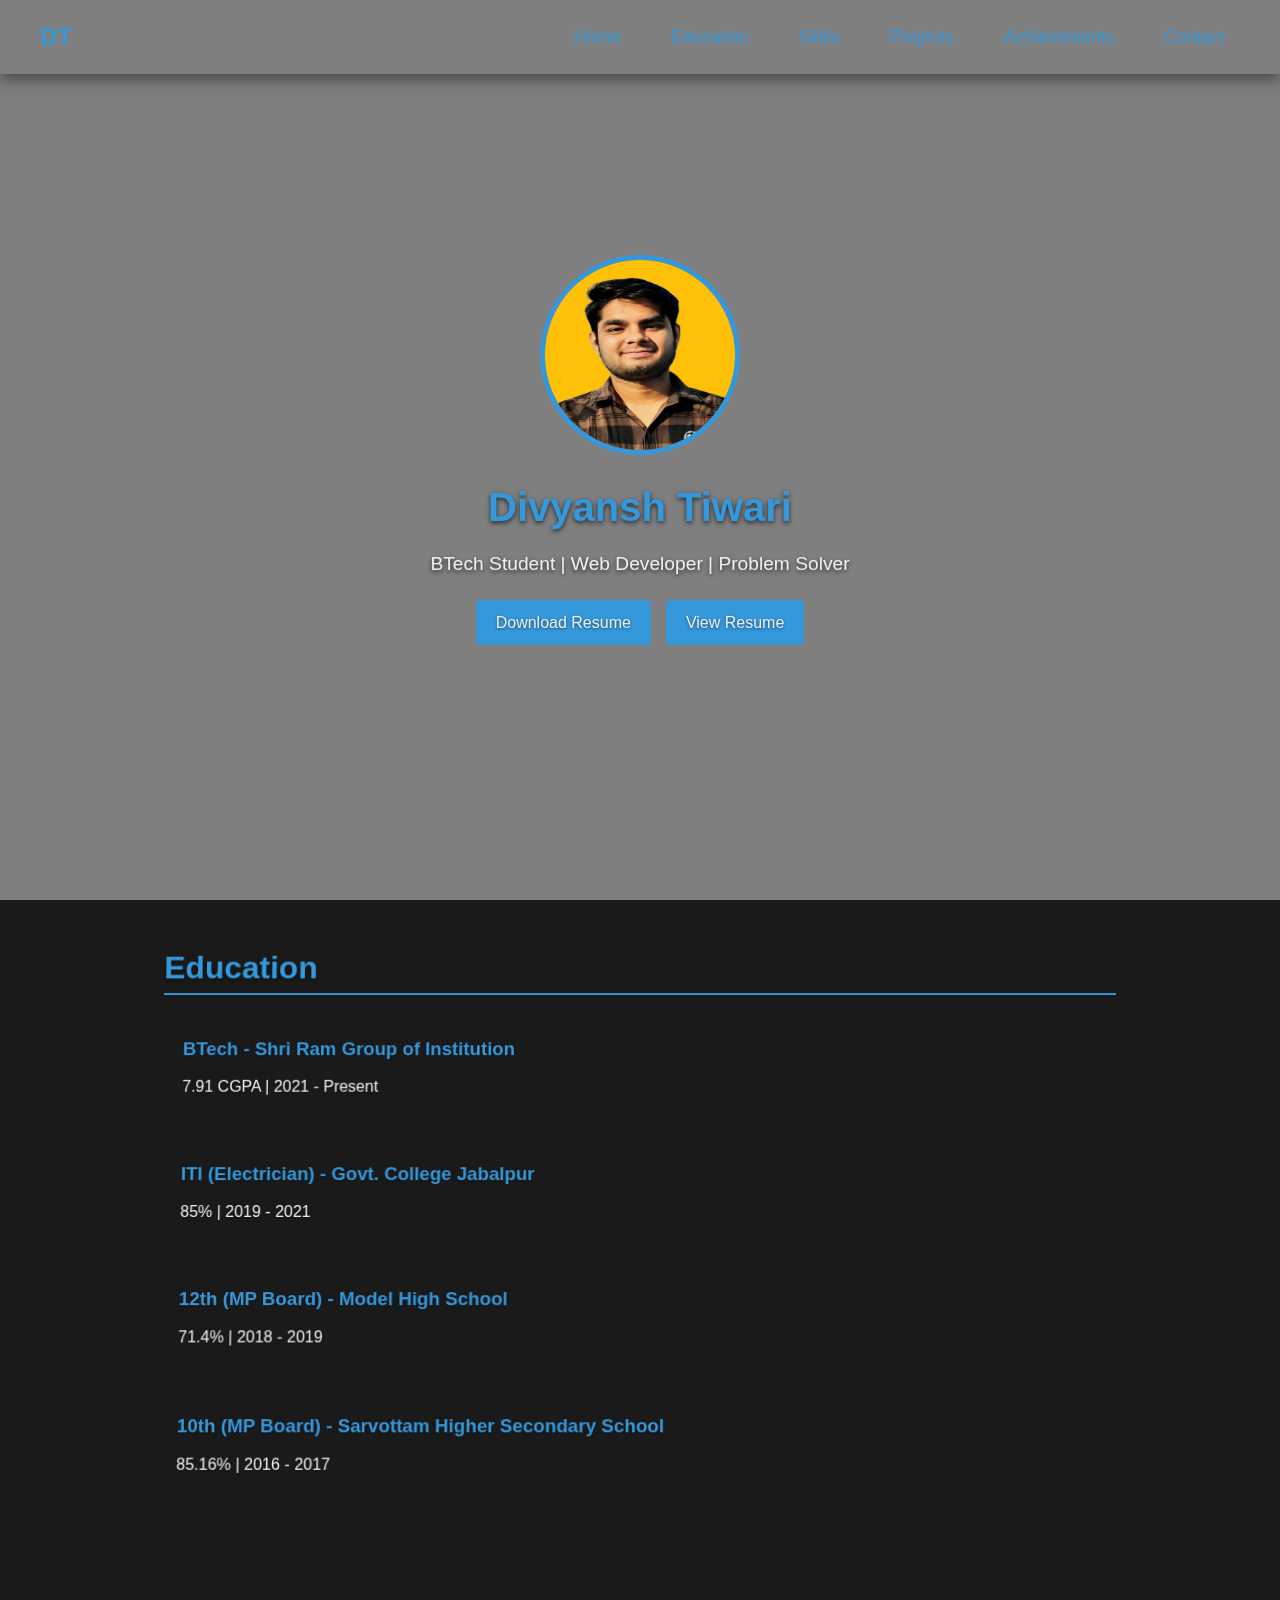
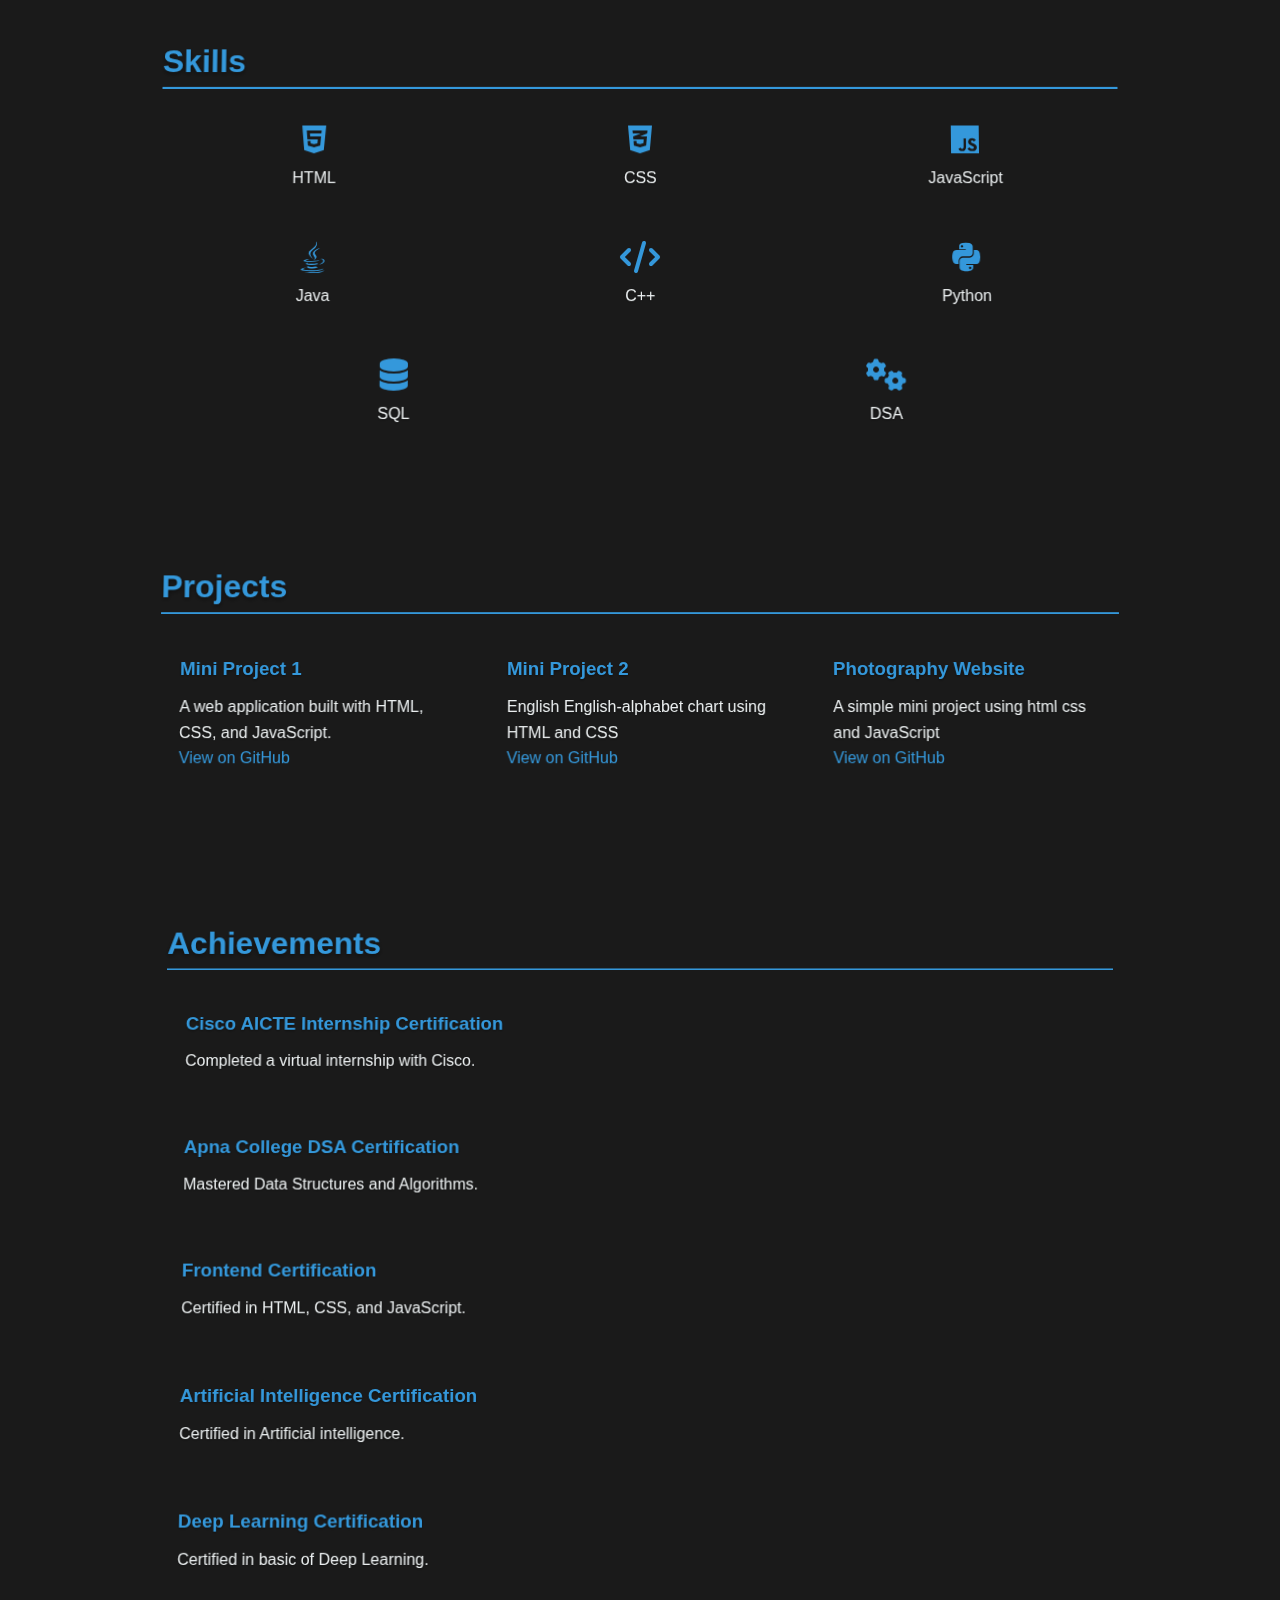
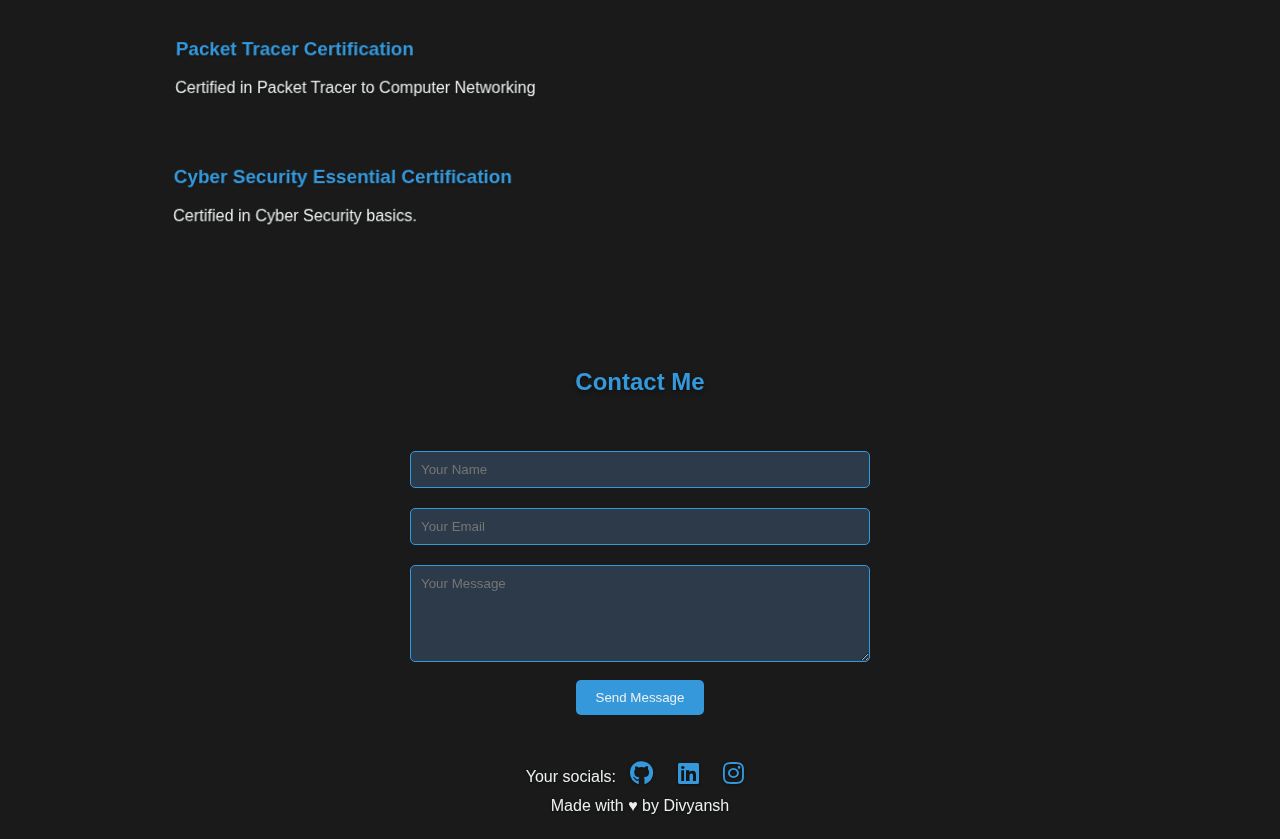
==== commit 0b6a281a: "Update index.html" ====
--- a/index.html
+++ b/index.html
@@ -13,7 +13,7 @@
     <!-- Background video for entire page -->
     <video id="background-video" autoplay muted loop>
         <source
-            src="https://video-previews.elements.envatousercontent.com/files/9cbf5103-c0ad-40b6-9584-1d30320e32da/video_preview_h264.mp4" 
+            src="org_background.mp4" 
             type="video/mp4">
         Your browser does not support the video tag.
     </video>
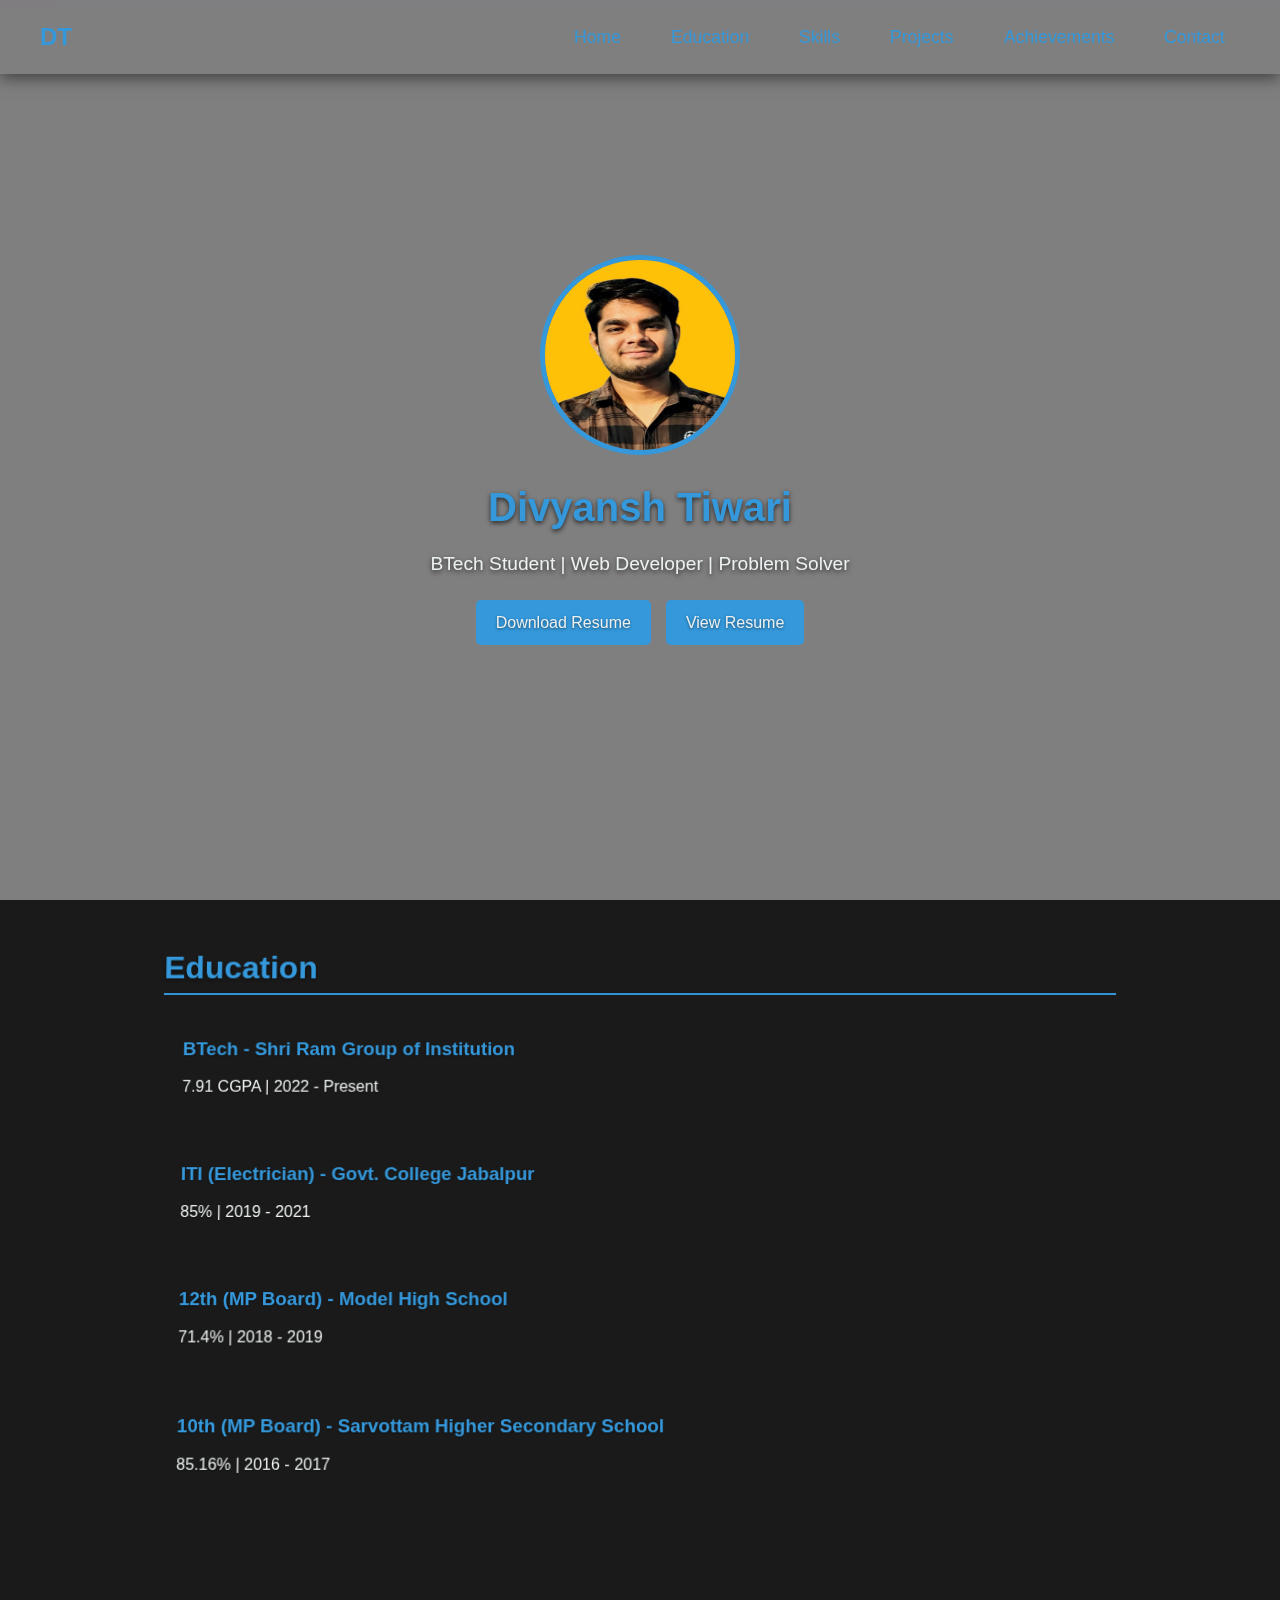
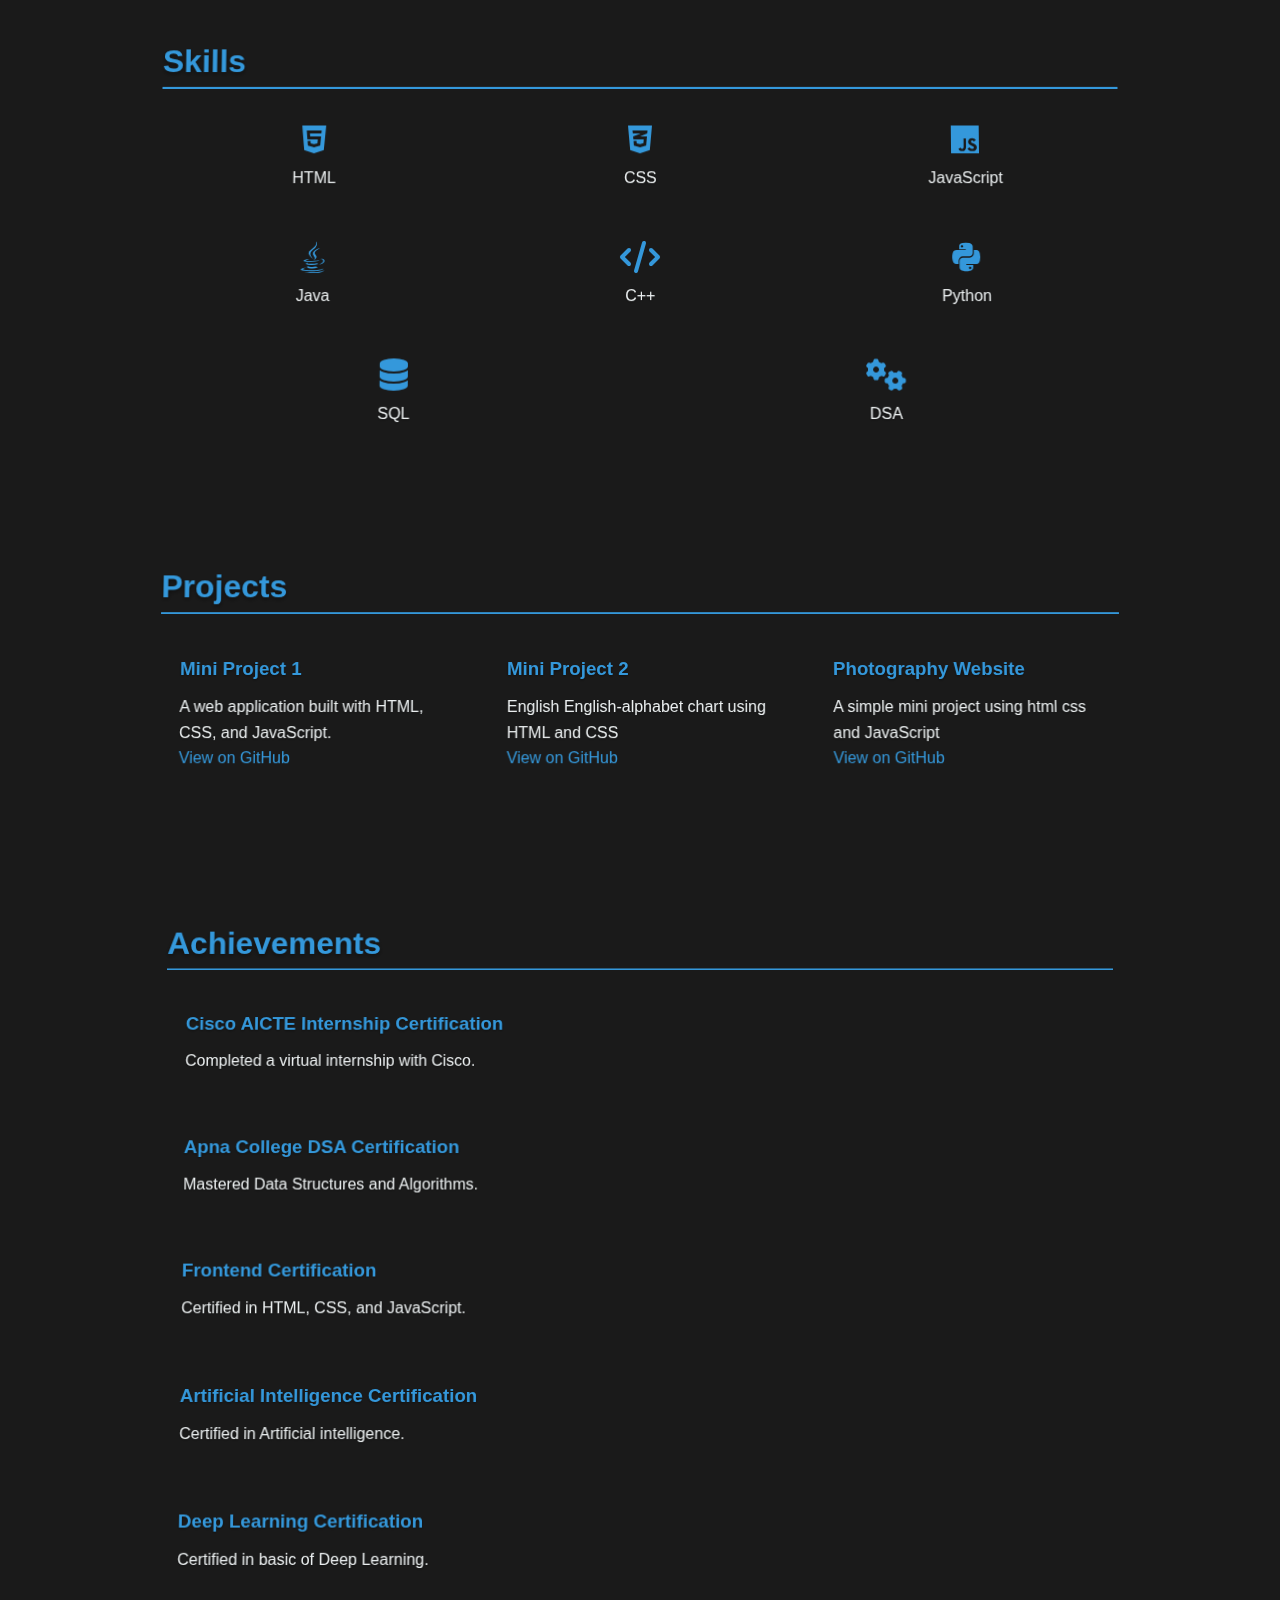
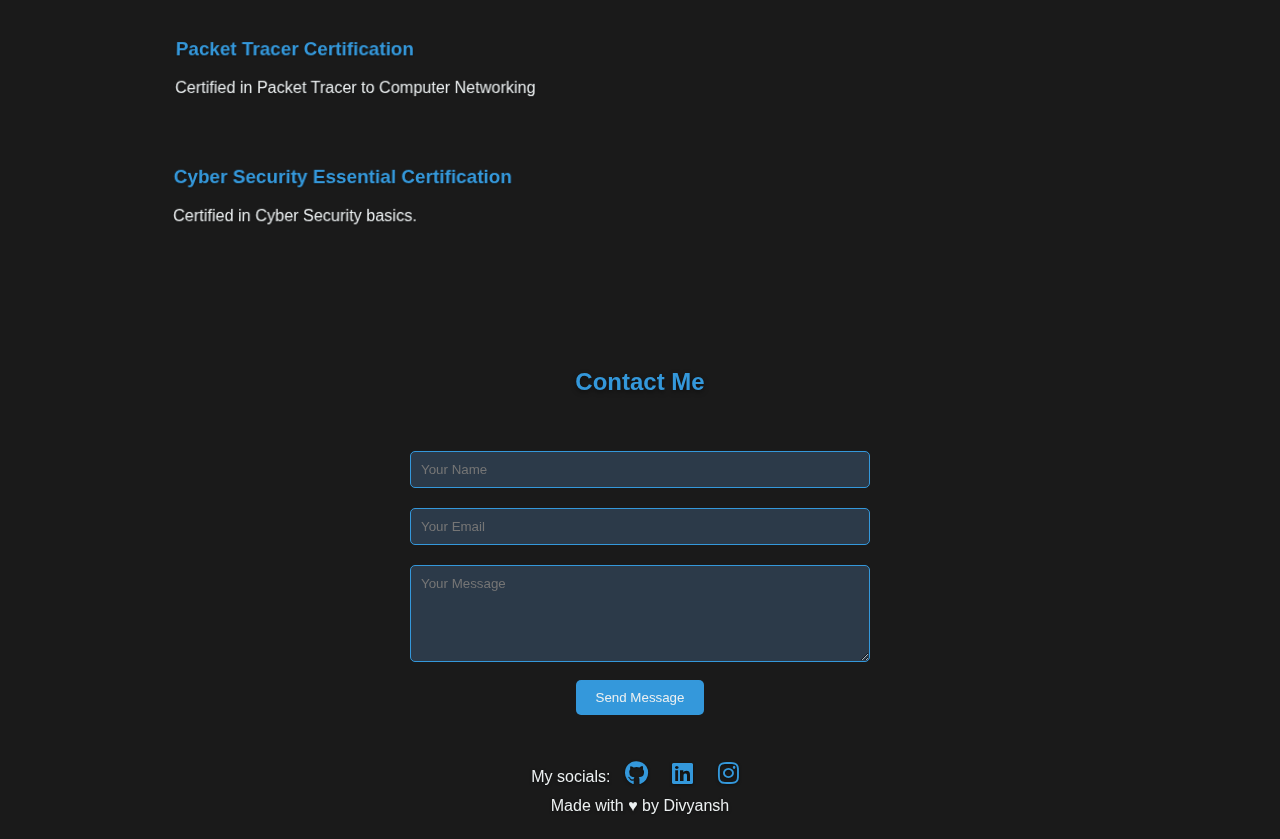
==== commit 0e3225f8: "Update index.html" ====
--- a/index.html
+++ b/index.html
@@ -13,7 +13,7 @@
     <!-- Background video for entire page -->
     <video id="background-video" autoplay muted loop>
         <source
-            src="org_background.mp4" 
+            src="org_background" 
             type="video/mp4">
         Your browser does not support the video tag.
     </video>
@@ -52,7 +52,7 @@
         <div class="timeline">
             <div class="timeline-item">
                 <h3>BTech - Shri Ram Group of Institution</h3>
-                <p>7.91 CGPA | 2021 - Present</p>
+                <p>7.91 CGPA | 2022 - Present</p>
             </div>
             <div class="timeline-item">
                 <h3>ITI (Electrician) - Govt. College Jabalpur</h3>
@@ -181,7 +181,7 @@
                 <button type="submit">Send Message</button>
             </form>
         </div>
-        <p>Your socials:
+        <p>My socials:
             <a href="https://github.com/Divyansh01192693629" target="_blank"><i class="fab fa-github"></i></a>
             <a href="https://www.linkedin.com/in/divyansh-tiwari-719954262/" target="_blank"><i
                     class="fab fa-linkedin"></i></a>
